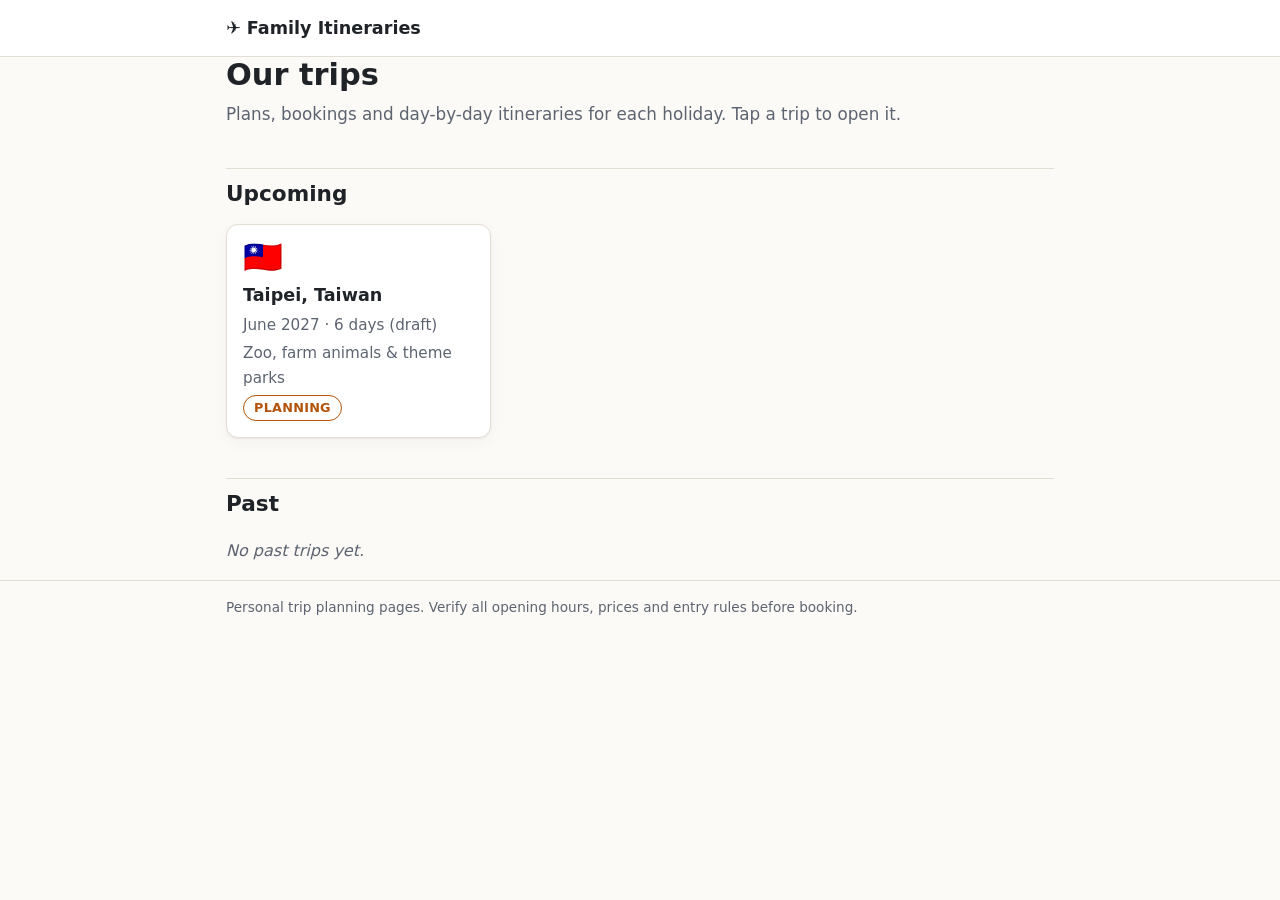
==== index.html @ 14941ee6 "Set up itinerary site structure with Taipei June 2027 draft - Home page with trip cards (Upcoming / " ====
<!DOCTYPE html>
<html lang="en">
<head>
  <meta charset="utf-8">
  <meta name="viewport" content="width=device-width, initial-scale=1">
  <title>Family Itineraries</title>
  <meta name="description" content="Holiday itineraries for our family trips.">
  <link rel="stylesheet" href="assets/css/style.css">
</head>
<body>
  <header class="site-header">
    <div class="container">
      <a class="site-title" href="index.html">✈️ Family Itineraries</a>
    </div>
  </header>

  <main class="container">
    <h1>Our trips</h1>
    <p class="lede">Plans, bookings and day-by-day itineraries for each holiday. Tap a trip to open it.</p>

    <!--
      HOW TO ADD A TRIP: copy one <a class="trip-card"> block below into the
      right section (Upcoming or Past), keep Upcoming sorted soonest-first,
      and update the link, flag, title, dates and status. See docs/new-destination.md.
    -->

    <h2>Upcoming</h2>
    <div class="trip-grid">
      <a class="card trip-card" href="destinations/taipei-2027-06/index.html">
        <div class="flag" aria-hidden="true">🇹🇼</div>
        <h3>Taipei, Taiwan</h3>
        <p>June 2027 · 6 days (draft)</p>
        <p>Zoo, farm animals &amp; theme parks</p>
        <span class="status status-planning">Planning</span>
      </a>
    </div>

    <h2>Past</h2>
    <p class="empty">No past trips yet.</p>
  </main>

  <footer class="site-footer">
    <div class="container">Personal trip planning pages. Verify all opening hours, prices and entry rules before booking.</div>
  </footer>
  <script src="assets/js/main.js"></script>
</body>
</html>
---- assets/css/style.css ----
/* Shared styles for every page. Edit tokens here, not in individual pages. */

:root {
  --bg: #fbfaf7;
  --surface: #ffffff;
  --surface-2: #f2efe8;
  --text: #1f2328;
  --muted: #5d6470;
  --border: #e3ded3;
  --accent: #0f766e;
  --accent-contrast: #ffffff;
  --link: #0b6b63;

  --status-idea: #6b7280;
  --status-planning: #b45309;
  --status-booked: #15803d;
  --status-completed: #4b5563;

  --radius: 12px;
  --shadow: 0 1px 2px rgba(0, 0, 0, 0.05), 0 4px 16px rgba(0, 0, 0, 0.04);
  --max: 860px;
  --gutter: 16px;
  --font: system-ui, -apple-system, "Segoe UI", Roboto, "Noto Sans", "Noto Sans TC", sans-serif;
}

@media (prefers-color-scheme: dark) {
  :root:not([data-theme="light"]) {
    --bg: #14161a;
    --surface: #1c1f24;
    --surface-2: #252930;
    --text: #e8e6e1;
    --muted: #a3a9b3;
    --border: #333841;
    --accent: #2dd4bf;
    --accent-contrast: #0b1f1d;
    --link: #5eead4;
    --status-idea: #9ca3af;
    --status-planning: #fbbf24;
    --status-booked: #4ade80;
    --status-completed: #9ca3af;
    --shadow: none;
  }
}

:root[data-theme="dark"] {
  --bg: #14161a;
  --surface: #1c1f24;
  --surface-2: #252930;
  --text: #e8e6e1;
  --muted: #a3a9b3;
  --border: #333841;
  --accent: #2dd4bf;
  --accent-contrast: #0b1f1d;
  --link: #5eead4;
  --status-idea: #9ca3af;
  --status-planning: #fbbf24;
  --status-booked: #4ade80;
  --status-completed: #9ca3af;
  --shadow: none;
}

*, *::before, *::after { box-sizing: border-box; }

html { -webkit-text-size-adjust: 100%; }

body {
  margin: 0;
  background: var(--bg);
  color: var(--text);
  font-family: var(--font);
  font-size: 16px;
  line-height: 1.6;
}

a { color: var(--link); }
img { max-width: 100%; height: auto; }

.container {
  max-width: var(--max);
  margin: 0 auto;
  padding: 0 var(--gutter);
}

/* ---------- Header / Home button ---------- */

.site-header {
  position: sticky;
  top: 0;
  z-index: 10;
  background: var(--surface);
  border-bottom: 1px solid var(--border);
}

.site-header .container {
  display: flex;
  align-items: center;
  gap: 12px;
  min-height: 56px;
}

.home-btn {
  display: inline-flex;
  align-items: center;
  gap: 6px;
  padding: 6px 14px;
  border-radius: 999px;
  background: var(--accent);
  color: var(--accent-contrast);
  font-weight: 600;
  text-decoration: none;
  white-space: nowrap;
}
.home-btn:hover, .home-btn:focus-visible { filter: brightness(1.08); }

.site-title {
  font-weight: 700;
  font-size: 1.1rem;
  color: var(--text);
  text-decoration: none;
}

.breadcrumb {
  font-size: 0.9rem;
  color: var(--muted);
  overflow: hidden;
  text-overflow: ellipsis;
  white-space: nowrap;
}
.breadcrumb a { color: var(--muted); }

/* ---------- Page body ---------- */

main { padding-top: 24px; padding-bottom: 48px; }

h1 { font-size: 1.9rem; line-height: 1.2; margin: 0 0 8px; }
h2 {
  font-size: 1.35rem;
  margin: 40px 0 12px;
  padding-top: 8px;
  border-top: 1px solid var(--border);
}
h3 { font-size: 1.1rem; margin: 20px 0 8px; }

.lede { color: var(--muted); font-size: 1.05rem; margin: 0 0 16px; }

.meta {
  display: flex;
  flex-wrap: wrap;
  gap: 8px 16px;
  color: var(--muted);
  font-size: 0.95rem;
  margin-bottom: 8px;
}

.status {
  display: inline-block;
  padding: 2px 10px;
  border-radius: 999px;
  border: 1px solid currentColor;
  font-size: 0.8rem;
  font-weight: 600;
  letter-spacing: 0.02em;
  text-transform: uppercase;
}
.status-idea { color: var(--status-idea); }
.status-planning { color: var(--status-planning); }
.status-booked { color: var(--status-booked); }
.status-completed { color: var(--status-completed); }

.toc {
  background: var(--surface-2);
  border-radius: var(--radius);
  padding: 12px 16px;
  margin: 16px 0;
  font-size: 0.95rem;
}
.toc ul { margin: 0; padding-left: 18px; columns: 2; column-gap: 24px; }
@media (max-width: 520px) { .toc ul { columns: 1; } }

.card {
  background: var(--surface);
  border: 1px solid var(--border);
  border-radius: var(--radius);
  box-shadow: var(--shadow);
  padding: 16px;
}

.note {
  background: var(--surface-2);
  border-left: 4px solid var(--accent);
  border-radius: 6px;
  padding: 10px 14px;
  margin: 12px 0;
}

.verify::after {
  content: "verify";
  margin-left: 6px;
  padding: 0 6px;
  border-radius: 4px;
  font-size: 0.7rem;
  font-weight: 600;
  text-transform: uppercase;
  vertical-align: middle;
  color: var(--status-planning);
  border: 1px solid currentColor;
}

/* Tables scroll inside themselves so the page never scrolls sideways */
.table-wrap { overflow-x: auto; }
table { width: 100%; border-collapse: collapse; font-size: 0.95rem; }
th, td { text-align: left; padding: 8px 10px; border-bottom: 1px solid var(--border); vertical-align: top; }
th { background: var(--surface-2); }

ul.checklist { list-style: none; padding-left: 0; }
ul.checklist li::before { content: "☐ "; color: var(--muted); }
ul.checklist li.done::before { content: "☑ "; color: var(--status-booked); }

/* ---------- Day-by-day ---------- */

details.day {
  background: var(--surface);
  border: 1px solid var(--border);
  border-radius: var(--radius);
  margin: 10px 0;
  box-shadow: var(--shadow);
}
details.day > summary {
  cursor: pointer;
  padding: 12px 16px;
  font-weight: 600;
  list-style: none;
}
details.day > summary::-webkit-details-marker { display: none; }
details.day > summary::before { content: "▸ "; color: var(--accent); }
details.day[open] > summary::before { content: "▾ "; }
details.day > summary .day-tag { color: var(--muted); font-weight: 400; }
details.day .day-body { padding: 0 16px 12px; }
details.day .day-body ul { padding-left: 20px; }

/* ---------- Home page ---------- */

.trip-grid {
  display: grid;
  grid-template-columns: repeat(auto-fill, minmax(240px, 1fr));
  gap: 16px;
  margin: 12px 0 24px;
}

.trip-card {
  display: block;
  text-decoration: none;
  color: inherit;
  transition: transform 0.1s ease;
}
.trip-card:hover, .trip-card:focus-visible { transform: translateY(-2px); border-color: var(--accent); }
.trip-card .flag { font-size: 2rem; line-height: 1; }
.trip-card h3 { margin: 8px 0 4px; }
.trip-card p { margin: 4px 0; color: var(--muted); font-size: 0.95rem; }

.empty { color: var(--muted); font-style: italic; }

.site-footer {
  border-top: 1px solid var(--border);
  color: var(--muted);
  font-size: 0.85rem;
  padding: 16px 0 32px;
}

/* ---------- Print ---------- */

@media print {
  :root {
    --bg: #fff; --surface: #fff; --surface-2: #f4f4f4;
    --text: #000; --muted: #444; --border: #ccc; --link: #000;
  }
  .site-header, .toc, .no-print { display: none !important; }
  details.day { break-inside: avoid; box-shadow: none; }
  details.day > summary::before { content: ""; }
  a { text-decoration: none; }
  h2 { break-after: avoid; }
}
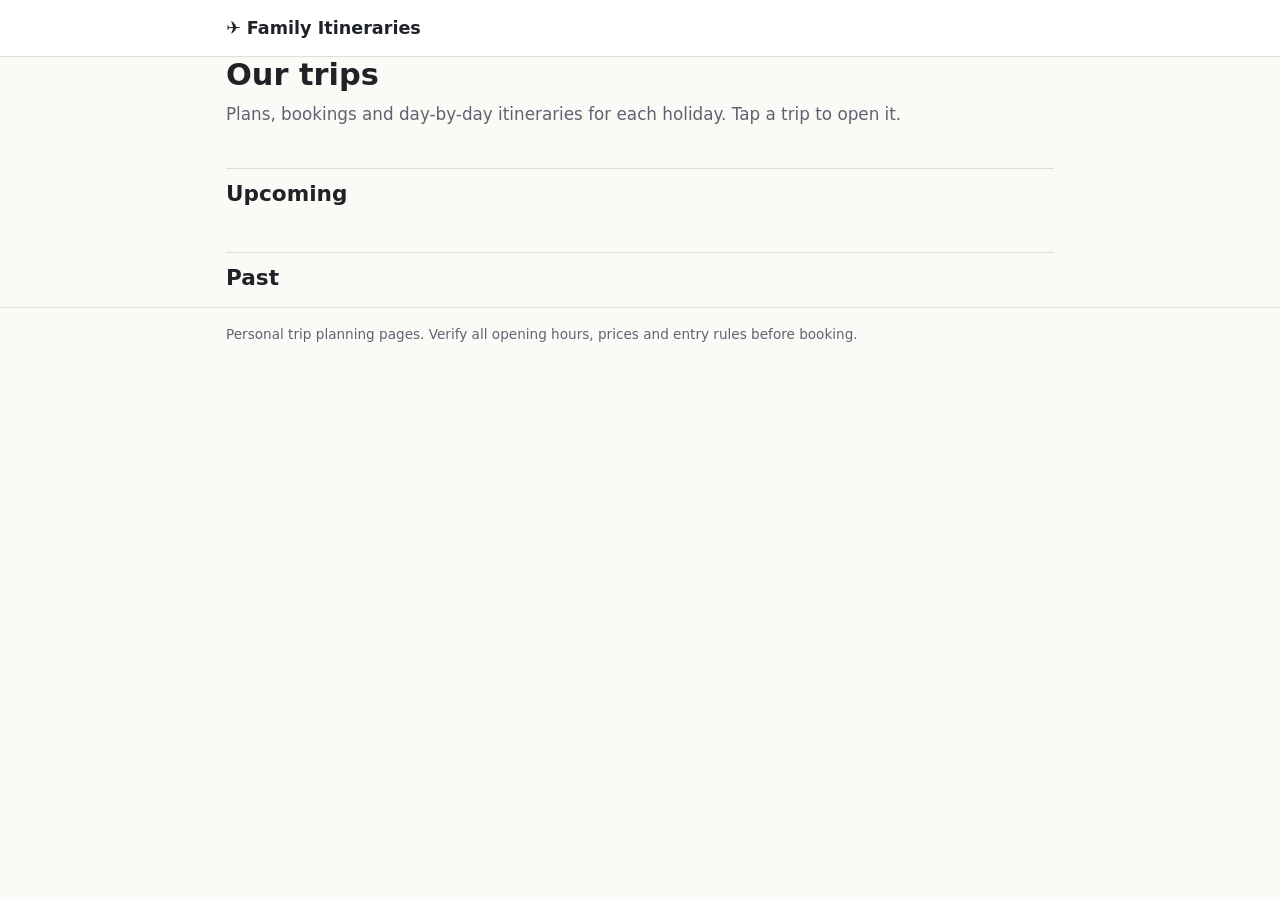
==== commit d53f28a7: "Generate trip pages and home cards from trip.md - Trips are written in destinations/<trip>/trip.md: " ====
--- a/index.html
+++ b/index.html
@@ -19,24 +19,16 @@
     <p class="lede">Plans, bookings and day-by-day itineraries for each holiday. Tap a trip to open it.</p>
 
     <!--
-      HOW TO ADD A TRIP: copy one <a class="trip-card"> block below into the
-      right section (Upcoming or Past), keep Upcoming sorted soonest-first,
-      and update the link, flag, title, dates and status. See docs/new-destination.md.
+      Trip cards are GENERATED by tools/build.py from each destinations/<trip>/trip.md
+      (title, flag, card, tagline, status). Completed trips go under Past.
+      Don't add cards here by hand.
     -->
 
     <h2>Upcoming</h2>
-    <div class="trip-grid">
-      <a class="card trip-card" href="destinations/taipei-2027-06/index.html">
-        <div class="flag" aria-hidden="true">🇹🇼</div>
-        <h3>Taipei, Taiwan</h3>
-        <p>June 2027 · 6 days (draft)</p>
-        <p>Zoo, farm animals &amp; theme parks</p>
-        <span class="status status-planning">Planning</span>
-      </a>
-    </div>
+    <!-- @trips:upcoming -->
 
     <h2>Past</h2>
-    <p class="empty">No past trips yet.</p>
+    <!-- @trips:past -->
   </main>
 
   <footer class="site-footer">
--- a/assets/css/style.css
+++ b/assets/css/style.css
@@ -10,6 +10,17 @@
   --accent: #0f766e;
   --accent-contrast: #ffffff;
   --link: #0b6b63;
+
+  /* Map marker colours, one per itinerary day */
+  --day-1: #2563eb;
+  --day-2: #16a34a;
+  --day-3: #db2777;
+  --day-4: #ea580c;
+  --day-5: #7c3aed;
+  --day-6: #0891b2;
+  --day-7: #ca8a04;
+  --day-opt: #6b7280;
+  --day-base: #1f2328;
 
   --status-idea: #6b7280;
   --status-planning: #b45309;
@@ -39,6 +50,7 @@
     --status-booked: #4ade80;
     --status-completed: #9ca3af;
     --shadow: none;
+    --day-base: #e8e6e1;
   }
 }
 
@@ -57,6 +69,7 @@
   --status-booked: #4ade80;
   --status-completed: #9ca3af;
   --shadow: none;
+  --day-base: #e8e6e1;
 }
 
 *, *::before, *::after { box-sizing: border-box; }
@@ -131,6 +144,8 @@
 /* ---------- Page body ---------- */
 
 main { padding-top: 24px; padding-bottom: 48px; }
+/* Anchor links (contents list) land below the sticky header */
+section[id], h2[id], h3[id] { scroll-margin-top: 72px; }
 
 h1 { font-size: 1.9rem; line-height: 1.2; margin: 0 0 8px; }
 h2 {
@@ -192,6 +207,16 @@
   padding: 10px 14px;
   margin: 12px 0;
 }
+
+/* Markdown blockquotes render as the .note callout */
+main blockquote {
+  margin: 12px 0;
+  background: var(--surface-2);
+  border-left: 4px solid var(--accent);
+  border-radius: 6px;
+  padding: 10px 14px;
+}
+main blockquote p { margin: 0; }
 
 .verify::after {
   content: "verify";
@@ -267,6 +292,117 @@
   padding: 16px 0 32px;
 }
 
+/* ---------- Trip map ---------- */
+
+.map-toggle {
+  display: inline-flex;
+  border: 1px solid var(--border);
+  border-radius: 999px;
+  overflow: hidden;
+  margin-bottom: 10px;
+}
+.map-toggle button {
+  font: inherit;
+  font-size: 0.9rem;
+  padding: 6px 14px;
+  border: 0;
+  background: var(--surface);
+  color: var(--text);
+  cursor: pointer;
+}
+.map-toggle button[aria-pressed="true"] {
+  background: var(--accent);
+  color: var(--accent-contrast);
+  font-weight: 600;
+}
+
+.map-canvas {
+  height: 420px;
+  border: 1px solid var(--border);
+  border-radius: var(--radius);
+  overflow: hidden;
+  background: var(--surface-2);
+}
+@media (max-width: 520px) { .map-canvas { height: 360px; } }
+.map-canvas[hidden] { display: none; }
+.map-google iframe { width: 100%; height: 100%; border: 0; display: block; }
+.map-setup { padding: 16px; overflow-y: auto; height: 100%; }
+.map-setup ol { padding-left: 20px; }
+.map-fallback { padding: 16px; color: var(--muted); }
+
+.map-legend {
+  display: flex;
+  flex-wrap: wrap;
+  gap: 6px 14px;
+  margin: 10px 0 4px;
+  font-size: 0.9rem;
+}
+.map-legend[hidden] { display: none; }
+.legend-item { display: inline-flex; align-items: center; gap: 6px; cursor: pointer; }
+.legend-item input { margin: 0; }
+
+.map-actions { display: flex; flex-wrap: wrap; gap: 8px; margin: 8px 0; }
+.btn-small {
+  font: inherit;
+  font-size: 0.85rem;
+  padding: 4px 12px;
+  border-radius: 999px;
+  border: 1px solid var(--border);
+  background: var(--surface);
+  color: var(--text);
+  cursor: pointer;
+}
+.btn-small:hover { border-color: var(--accent); }
+.btn-small[hidden] { display: none; }
+.map-hint { color: var(--muted); font-size: 0.85rem; margin: 4px 0 0; }
+
+/* Marker pins (Leaflet divIcon). Colour comes from the day tokens above. */
+.poi-pin {
+  display: inline-flex;
+  align-items: center;
+  justify-content: center;
+  width: 28px;
+  height: 28px;
+  border-radius: 50%;
+  border: 2px solid #fff;
+  box-shadow: 0 1px 4px rgba(0, 0, 0, 0.4);
+  color: #fff;
+  font: 700 13px/1 var(--font);
+  background: var(--day-opt);
+}
+.poi-pin.legend-pin { width: 14px; height: 14px; border-width: 1px; box-shadow: none; }
+.poi-1 { background: var(--day-1); }
+.poi-2 { background: var(--day-2); }
+.poi-3 { background: var(--day-3); }
+.poi-4 { background: var(--day-4); }
+.poi-5 { background: var(--day-5); }
+.poi-6 { background: var(--day-6); }
+.poi-7 { background: var(--day-7); }
+.poi-opt { background: var(--day-opt); }
+.poi-base { background: var(--day-base); color: var(--bg); font-size: 14px; }
+
+/* Leaflet popups follow the site theme */
+.leaflet-container { font-family: var(--font); }
+.leaflet-popup-content-wrapper, .leaflet-popup-tip { background: var(--surface); color: var(--text); }
+.leaflet-popup-content { line-height: 1.5; }
+.popup-day { color: var(--muted); font-size: 0.85rem; }
+
+/* ---------- Generated pages (from markdown) ---------- */
+
+.prose h1 + p, .prose h1 + ul { margin-top: 0; }
+.prose code {
+  background: var(--surface-2);
+  border-radius: 4px;
+  padding: 1px 5px;
+  font-size: 0.9em;
+}
+.prose pre { background: var(--surface-2); border-radius: 8px; padding: 12px; overflow-x: auto; }
+.prose pre code { padding: 0; background: none; }
+li.task { list-style: none; margin-left: -20px; }
+li.task label { display: inline-flex; align-items: flex-start; gap: 8px; cursor: pointer; }
+li.task input { margin-top: 0.35em; accent-color: var(--accent); width: 18px; height: 18px; flex: none; }
+li.task label:has(input:checked) { color: var(--muted); text-decoration: line-through; }
+
 /* ---------- Print ---------- */
 
 @media print {
@@ -274,7 +410,7 @@
     --bg: #fff; --surface: #fff; --surface-2: #f4f4f4;
     --text: #000; --muted: #444; --border: #ccc; --link: #000;
   }
-  .site-header, .toc, .no-print { display: none !important; }
+  .site-header, .toc, .no-print, .map-toggle, .map-hint { display: none !important; }
   details.day { break-inside: avoid; box-shadow: none; }
   details.day > summary::before { content: ""; }
   a { text-decoration: none; }
